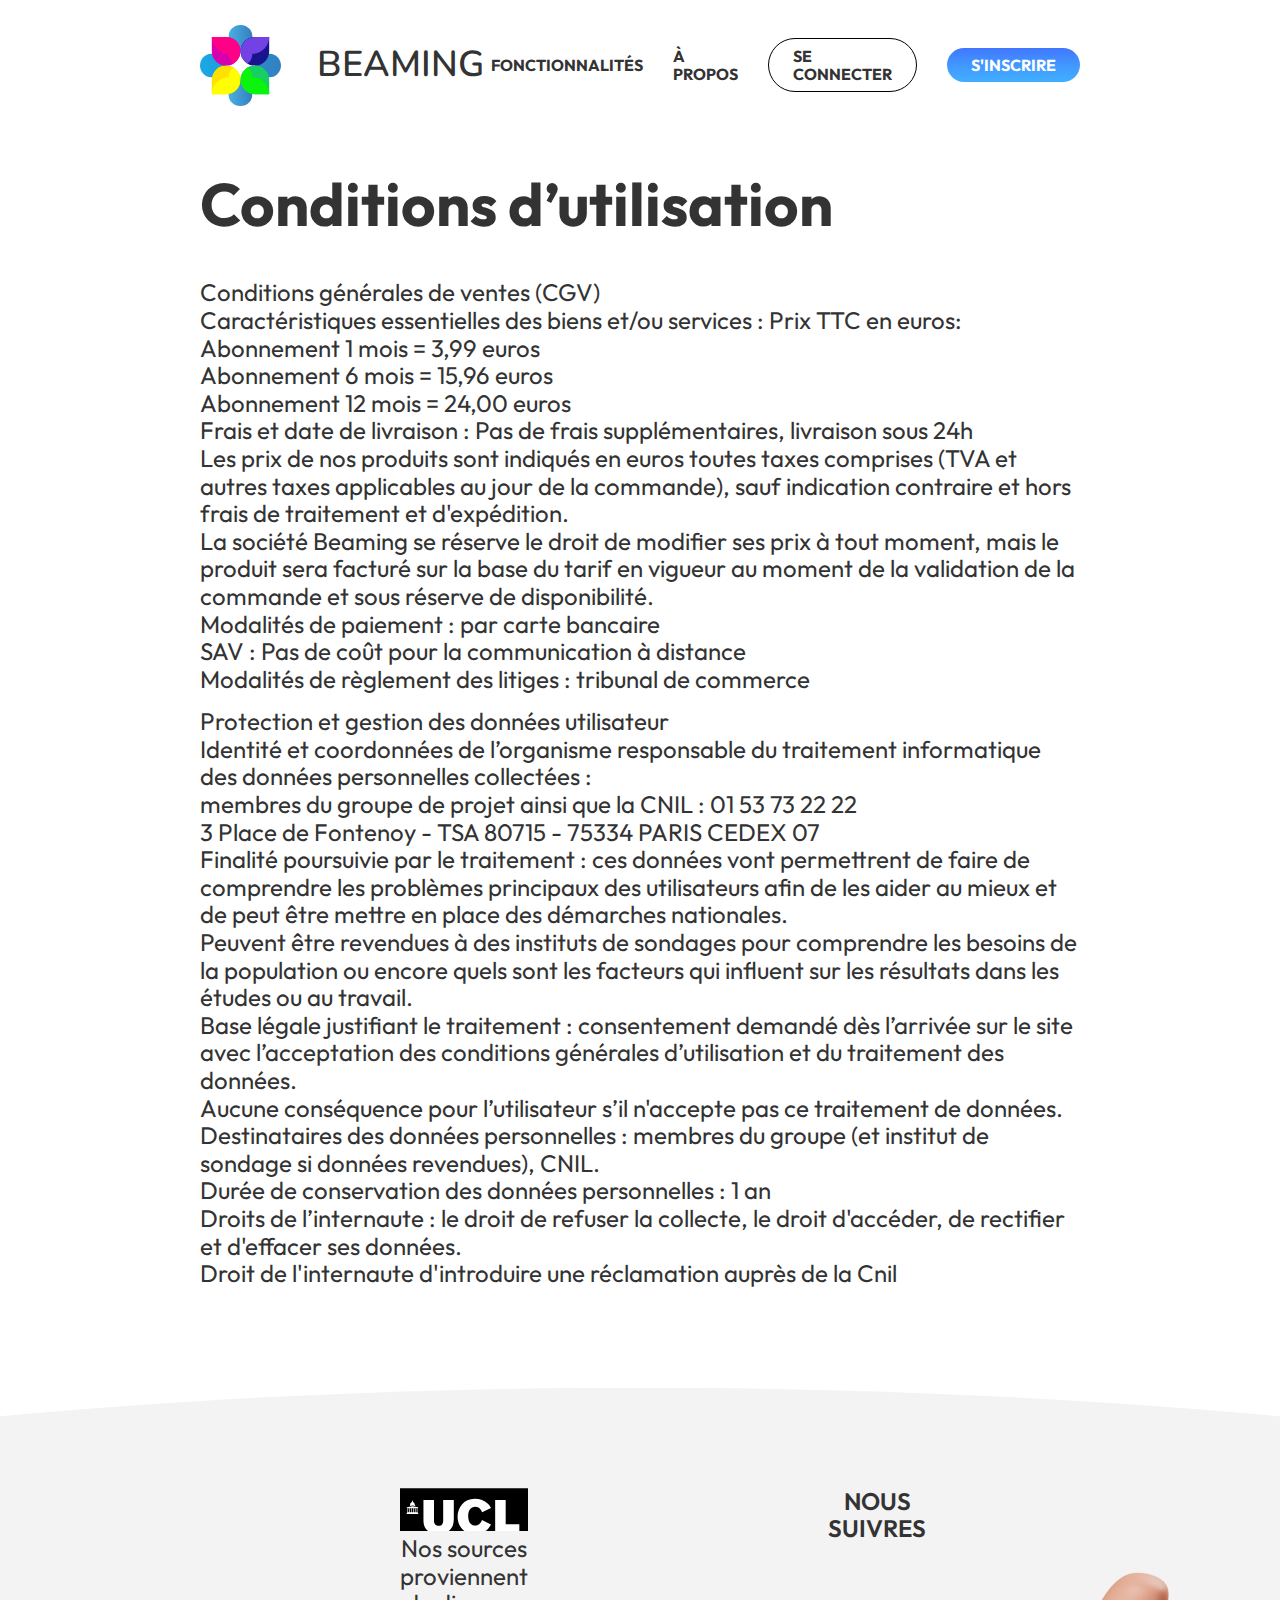
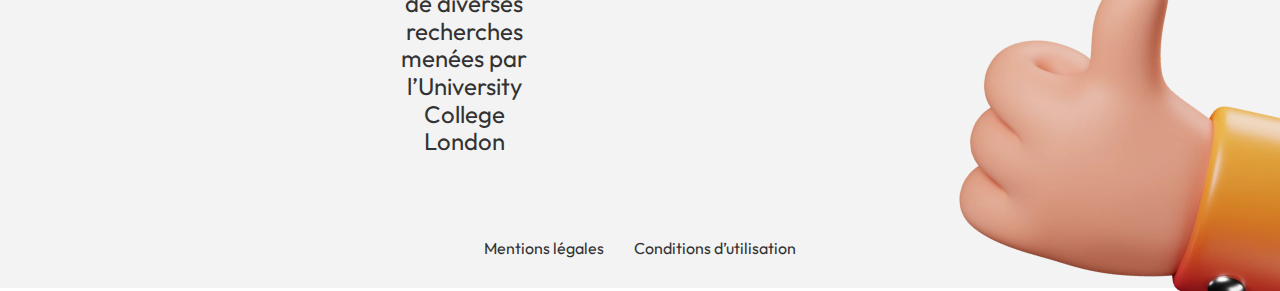
==== conditions_utilisation.html @ 18778ca6 "Modifications trnsitions css" ====
<!DOCTYPE html>
<html lang="fr">
<head>
    <meta charset="UTF-8">
    <meta http-equiv="X-UA-Compatible" content="IE=edge">
    <meta name="viewport" content="width=device-width, initial-scale=1.0">
    <title>Beaming</title>
    <link rel="icon" href="public/images/Logo_beaming.svg">
    <link rel="stylesheet" href="src/css/style.css">
</head>
<body>
    <header class="header__container">
        <div class="header__start">
            <a class="header__logo" href="/">
                <img class="header__icon" src="public/images/Logo_beaming.svg" alt="Logo du site web Beaming">
                <p class="header__title">Beaming</p>
            </a>
        </div>

        <div class="header__end">
            <nav class="header__nav">
                <ul class="header__list">
                    <li><a href="/">Fonctionnalités</a></li>
                    <li><a href="/">À propos</a></li>
                    <li class="header__button-connexion"><a href="connexion.html">Se connecter</a></li>
                    <li class="header__button-inscription"><a class="inscription__color" href="inscription.html">S'inscrire</a></li>
                </ul>
            </nav>
        </div>
    </header>

    <main>
        <h1>Conditions d’utilisation</h1>
        <div class="block__mentions">
           <p>Conditions générales de ventes (CGV)</p>
           <p>Caractéristiques essentielles des biens et/ou services : Prix TTC en euros:</p>
           <p>Abonnement 1 mois = 3,99 euros</p>
           <p>Abonnement 6 mois = 15,96 euros</p>
           <p>Abonnement 12 mois = 24,00 euros</p>
           <p>Frais et date de livraison : Pas de frais supplémentaires, livraison sous 24h</p>
           <p>Les prix de nos produits sont indiqués en euros toutes taxes comprises (TVA et autres taxes applicables au jour de la commande), sauf indication contraire et hors frais de traitement et d'expédition. </p>
           <p>La société Beaming se réserve le droit de modifier ses prix à tout moment, mais le produit sera facturé sur la base du tarif en vigueur au moment de la validation de la commande et sous réserve de disponibilité. </p>
           <p>Modalités de paiement : par carte bancaire </p>
           <p>SAV : Pas de coût pour la communication à distance</p>
           <p class="text__br">Modalités de règlement des litiges : tribunal de commerce</p>

           <p>Protection et gestion des données utilisateur</p>
           <p>Identité et coordonnées de l’organisme responsable du traitement informatique des données personnelles collectées : </p>
           <p>membres du groupe de projet ainsi que la CNIL : 01 53 73 22 22</p>
           <p>3 Place de Fontenoy - TSA 80715 - 75334 PARIS CEDEX 07 </p>
           <p>Finalité poursuivie par le traitement : ces données vont permettrent de faire de comprendre les problèmes principaux des utilisateurs afin de les aider au mieux et de peut être mettre en place des démarches nationales.</p>
           <p>Peuvent être revendues à des instituts de sondages pour comprendre les besoins de la population ou encore quels sont les facteurs qui influent sur les résultats dans les études ou au travail.</p>
           <p>Base légale justifiant le traitement : consentement demandé dès l’arrivée sur le site avec l’acceptation des conditions générales d’utilisation et du traitement des données.</p>
           <p>Aucune conséquence pour l’utilisateur s’il n'accepte pas ce traitement de données.</p>
           <p>Destinataires des données personnelles : membres du groupe (et institut de sondage si données revendues), CNIL.</p>
           <p>Durée de conservation des données personnelles : 1 an</p>
           <p>Droits de l’internaute : le droit de refuser la collecte, le droit d'accéder, de rectifier et
            d'effacer ses données.</p>
           <p>Droit de l'internaute d'introduire une réclamation auprès de la Cnil</p>
        </div>
    </main>

    <footer class="footer__container">
        <div class="footer__menu">
            <div class="footer__ucl">
                <img src="public/images/Logo_ucl.svg" alt="Logo de University College London">
                <p class="ucl__text">Nos sources proviennent de diverses recherches menées par l’University College London</p>
            </div>
            <div class="footer__social">
                <h2 class="footer__title">Nous suivres</h2>
                <ul class="footer__list">
                    <li class="footer__item" ><a href="https://facebook.com"><i class="icon-facebook2"></i></a></li>
                    <li class="footer__item" ><a href="https://instagram.com"><i class="icon-instagram"></i></a></li>
                    <li class="footer__item" ><a href="https://twitter.com"><i class="icon-twitter"></i></a></li>
                </ul>
            </div>
        </div>
        <div class="footer__mentions">
            <a class="mentions" href="mentions_légales.html">Mentions légales</a>
            <a class="mentions" href="conditions_utilisation.html">Conditions d’utilisation</a>
        </div>
        <img class="footer__image" src="public/images/Pouce_3D.webp" alt="Illustration 3D d'un pouce levé">
    </footer>
    
</body>
</html>
---- src/css/style.css ----
@import url('https://fonts.googleapis.com/css2?family=Nunito:wght@600&family=Outfit:wght@400;600;700&display=swap');

/* vendors */
@import "vendors/normalize.css";

/* Utils */
@import "utils/variables.css";

/* Base */
@import "base/main.css";
@import "base/media.css";
@import "base/icons.css";

/* Layout */
@import "layout/header.css";
@import "layout/footer.css";
@import "layout/form.css";
@import "layout/loginform.css";

/* Components */
@import "components/hero.css";
@import "components/block1.css";
@import "components/block2.css";
@import "components/block3.css";
@import "components/block4.css";
@import "components/block5.css";
@import "components/legal.css";
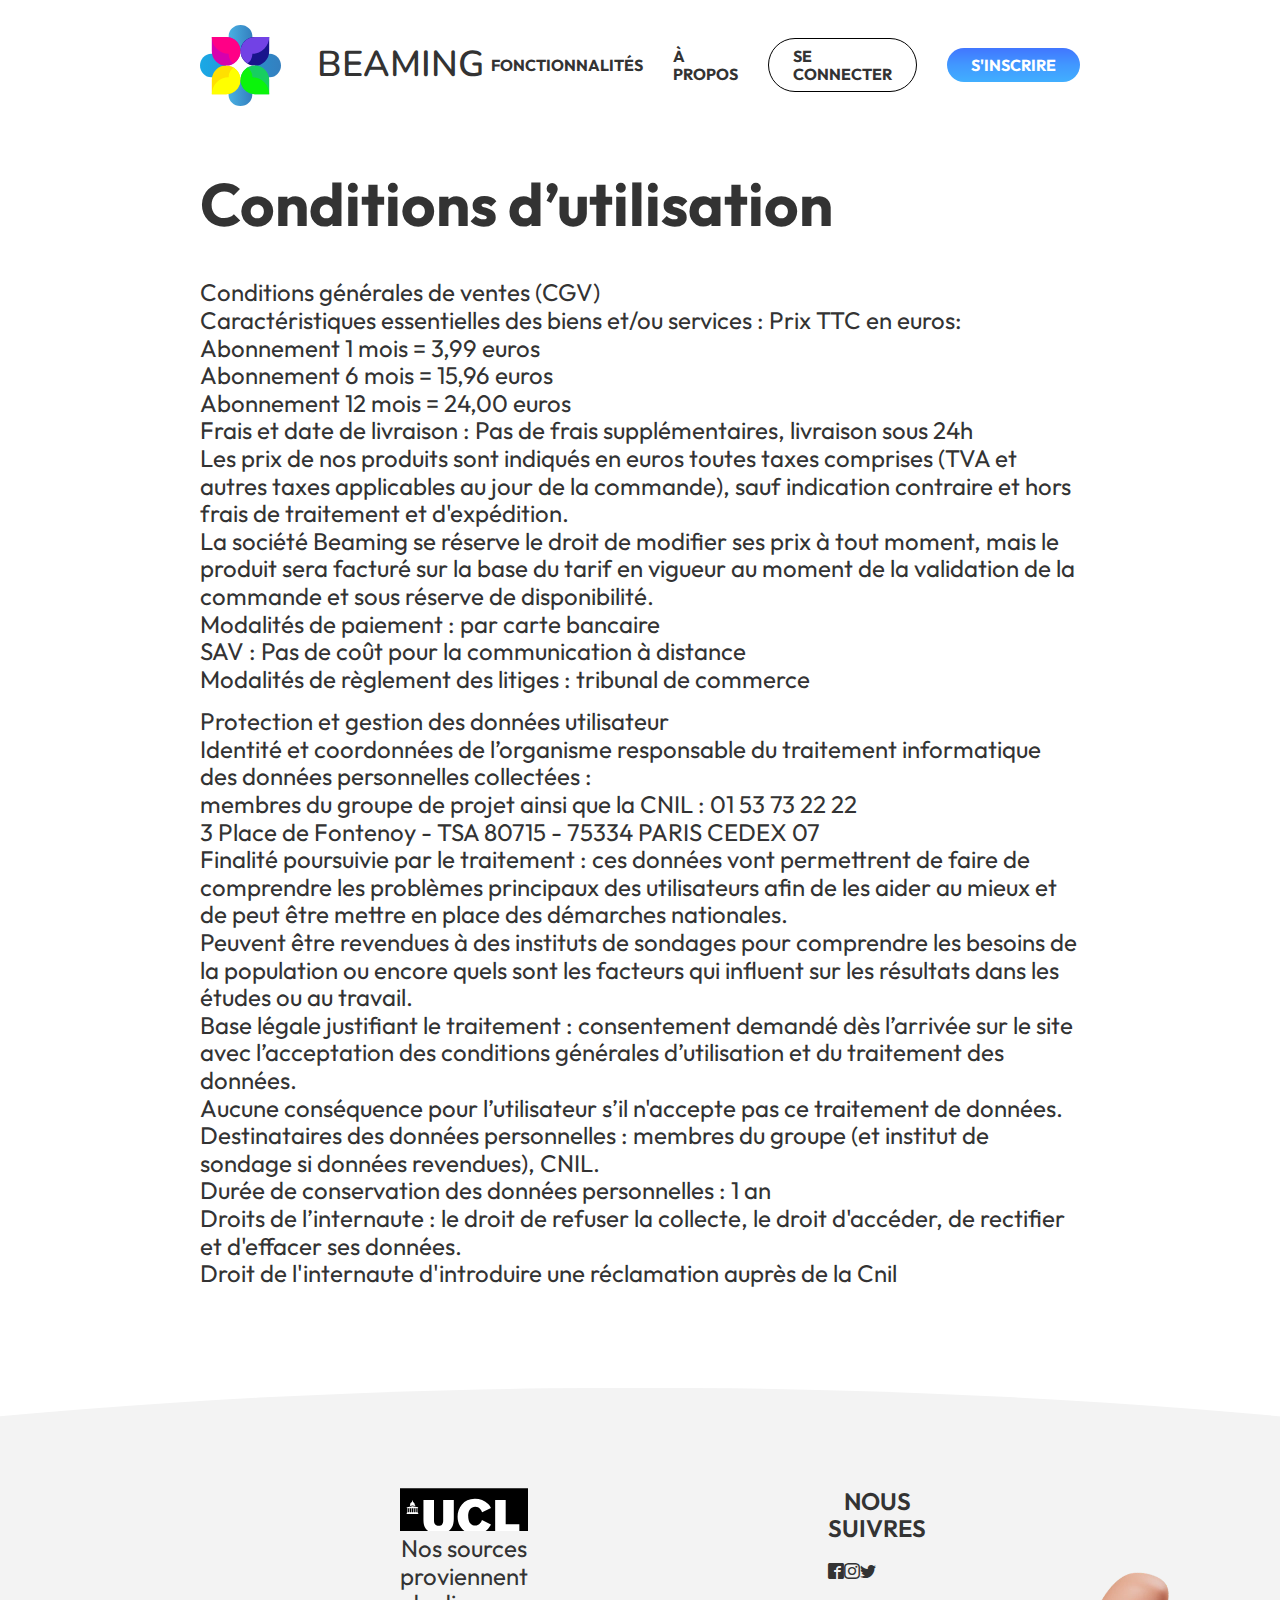
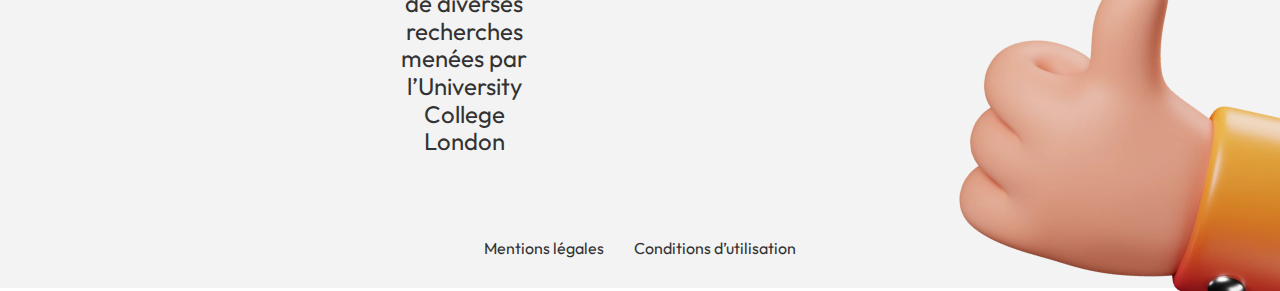
==== commit 1ba50f1c: "importation icones + modifications" ====
--- a/conditions_utilisation.html
+++ b/conditions_utilisation.html
@@ -76,7 +76,7 @@
             </div>
         </div>
         <div class="footer__mentions">
-            <a class="mentions" href="mentions_légales.html">Mentions légales</a>
+            <a class="mentions" href="mentions_legales.html">Mentions légales</a>
             <a class="mentions" href="conditions_utilisation.html">Conditions d’utilisation</a>
         </div>
         <img class="footer__image" src="public/images/Pouce_3D.webp" alt="Illustration 3D d'un pouce levé">
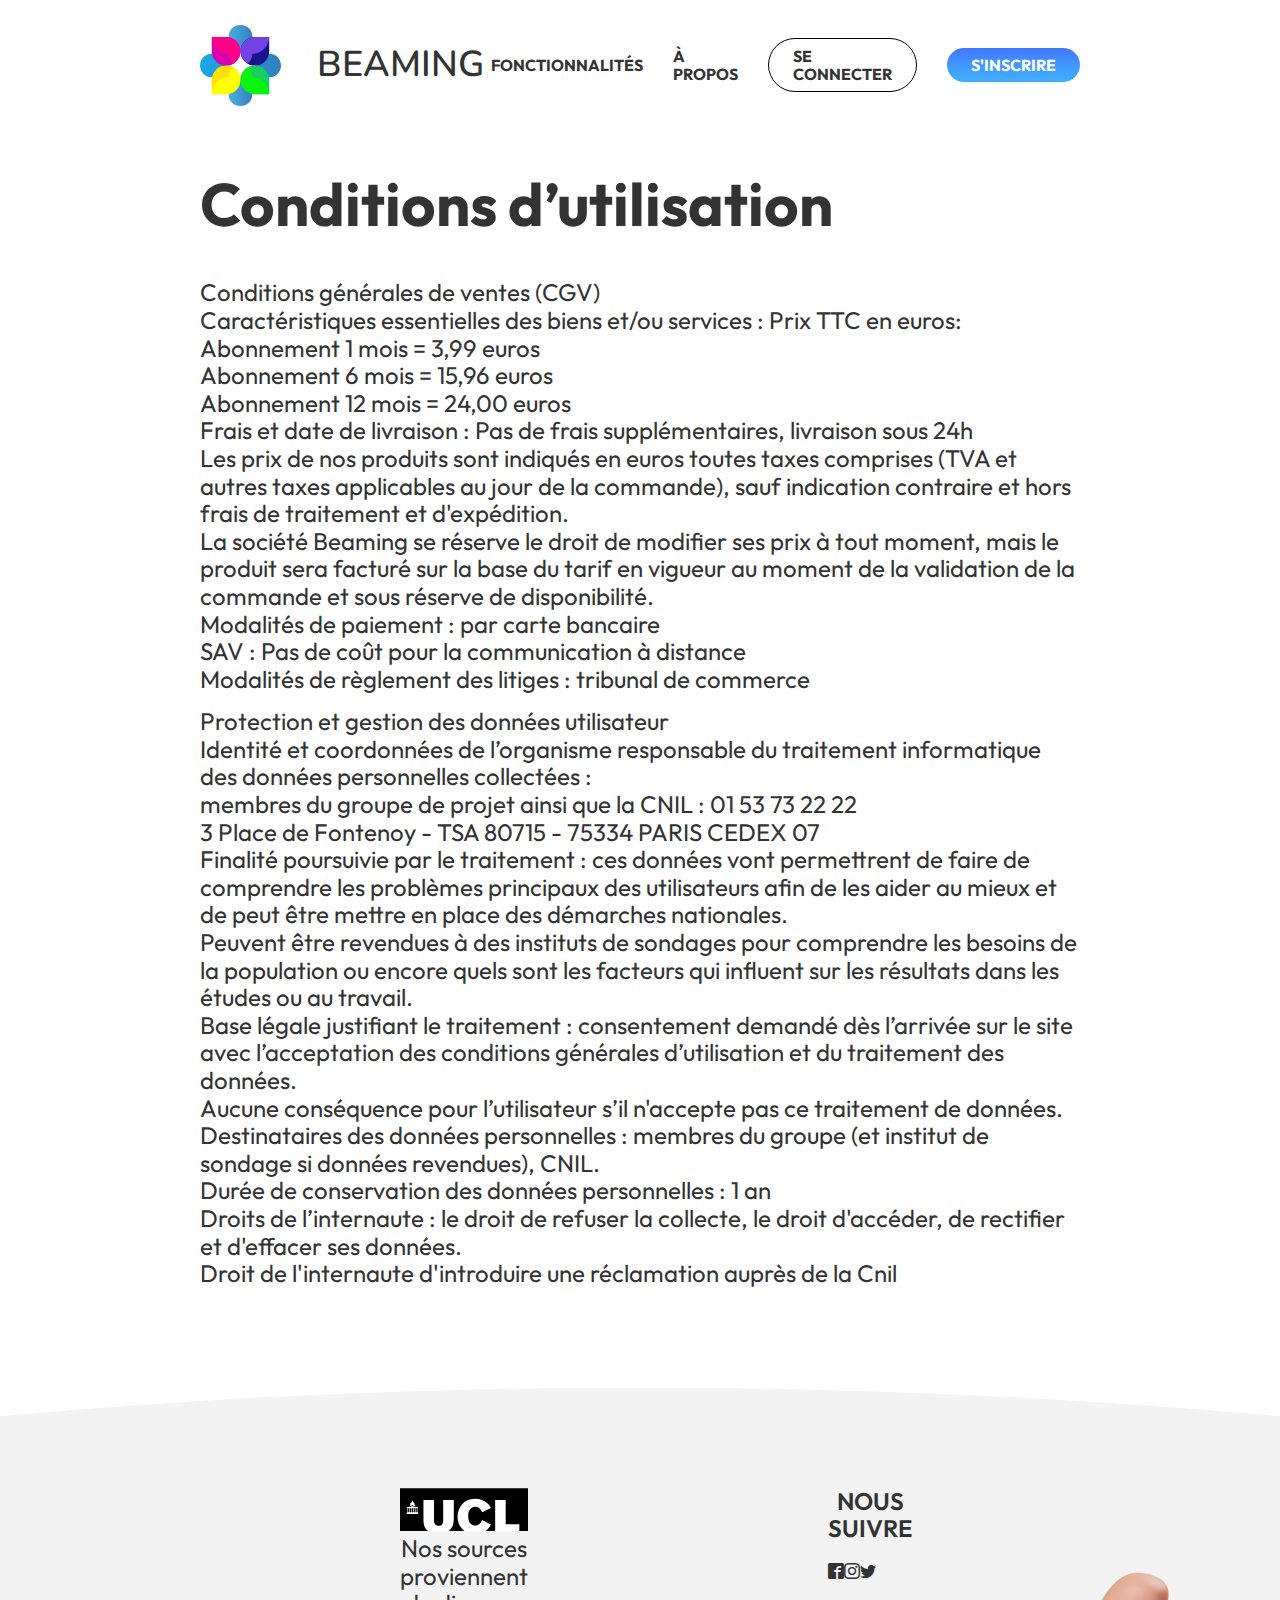
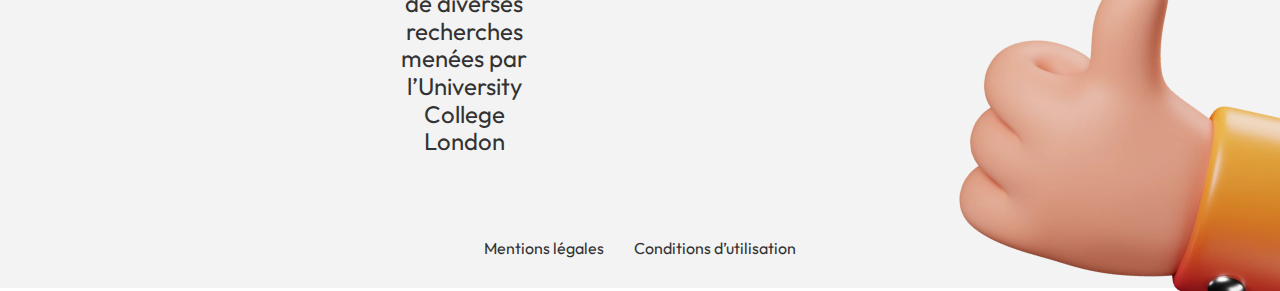
==== commit 2954e19e: "correction orthofraphe" ====
--- a/conditions_utilisation.html
+++ b/conditions_utilisation.html
@@ -67,7 +67,7 @@
                 <p class="ucl__text">Nos sources proviennent de diverses recherches menées par l’University College London</p>
             </div>
             <div class="footer__social">
-                <h2 class="footer__title">Nous suivres</h2>
+                <h2 class="footer__title">Nous suivre</h2>
                 <ul class="footer__list">
                     <li class="footer__item" ><a href="https://facebook.com"><i class="icon-facebook2"></i></a></li>
                     <li class="footer__item" ><a href="https://instagram.com"><i class="icon-instagram"></i></a></li>
